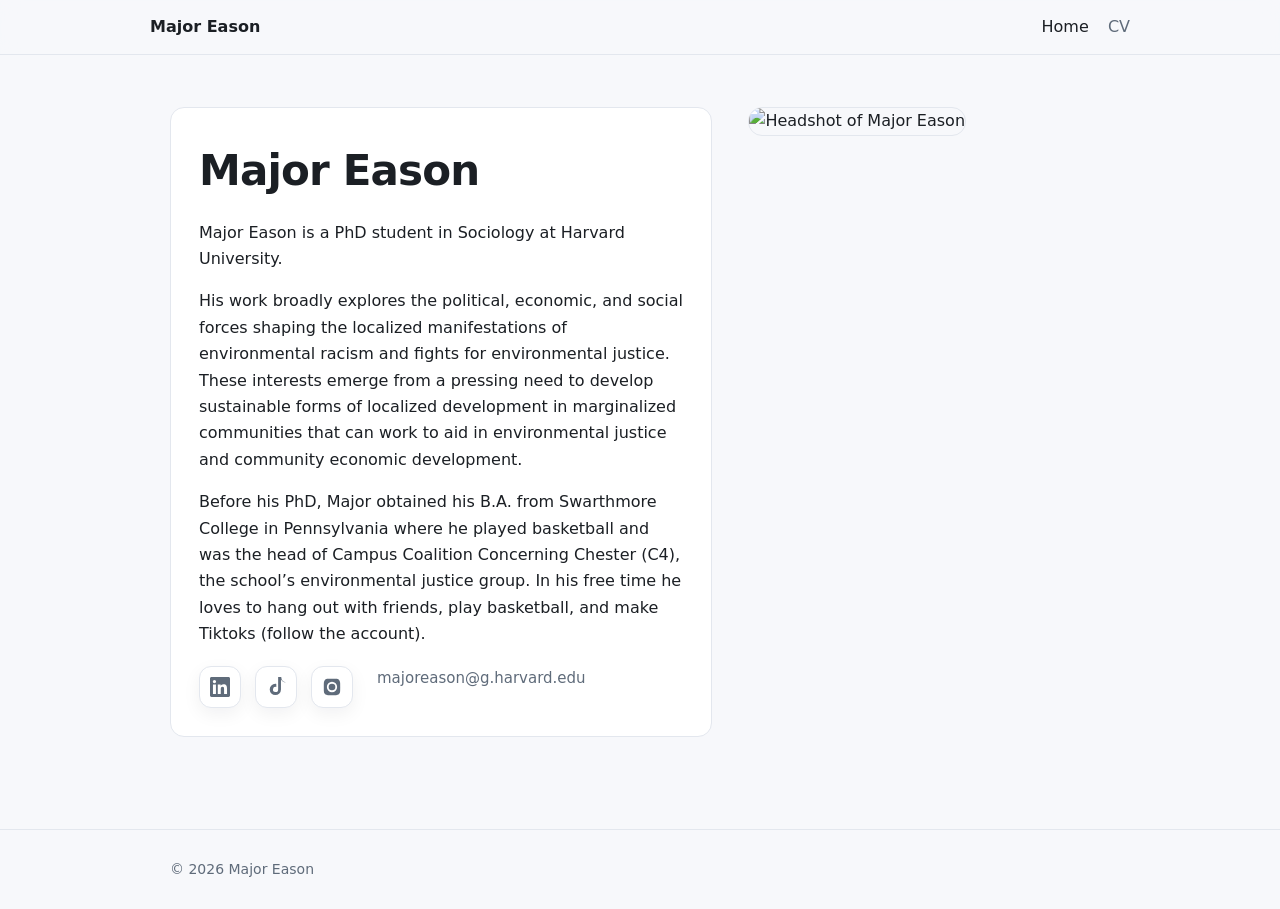
==== index.html @ 87925192 "Add files via upload" ====
<!doctype html>
<html lang="en">
<head>
  <meta charset="utf-8"/>
  <meta name="viewport" content="width=device-width, initial-scale=1"/>
  <title>Major Eason</title>
  <link rel="stylesheet" href="styles.css"/>
</head>
<body>

<header class="nav">
  <div class="container nav-inner">
    <div class="brand">Major Eason</div>
    <nav class="nav-links">
      <a class="active" href="index.html">Home</a>
      <a href="cv.html">CV</a>
    </nav>
  </div>
</header>

<main>
  <section class="hero">
    <div class="container hero-grid">
      <div class="card">
        <h1>Major Eason</h1>
        <div class="bio">
          <p>Major Eason is a PhD student in Sociology at Harvard University.</p>
<p>His work broadly explores the political, economic, and social forces shaping the localized manifestations of environmental racism and fights for environmental justice. These interests emerge from a pressing need to develop sustainable forms of localized development in marginalized communities that can work to aid in environmental justice and community economic development.</p>
<p>Before his PhD, Major obtained his B.A. from Swarthmore College in Pennsylvania where he played basketball and was the head of Campus Coalition Concerning Chester (C4), the school’s environmental justice group. In his free time he loves to hang out with friends, play basketball, and make Tiktoks (follow the account).</p>
        </div>
        
    
<div class="social" aria-label="Social links">
  <a class="icon-link" href="https://www.linkedin.com/in/major-eason" target="_blank" aria-label="LinkedIn">
    <span class="icon"><svg viewBox="0 0 24 24"><path d="M20.447 20.452H16.89v-5.569c0-1.328-.027-3.037-1.852-3.037-1.853 0-2.136 1.445-2.136 2.939v5.667H9.345V9h3.414v1.561h.047c.476-.9 1.637-1.85 3.37-1.85 3.602 0 4.264 2.37 4.264 5.455v6.286zM5.337 7.433a1.986 1.986 0 1 1 0-3.972 1.986 1.986 0 0 1 0 3.972zM7.119 20.452H3.555V9h3.564v11.452zM22.225 0H1.771C.792 0 0 .774 0 1.727v20.545C0 23.227.792 24 1.771 24h20.451C23.2 24 24 23.227 24 22.273V1.727C24 .774 23.2 0 22.222 0z"/></svg></span>
  </a>
  <a class="icon-link" href="https://www.tiktok.com/@major_fax" target="_blank" aria-label="TikTok">
    <span class="icon"><svg viewBox="0 0 24 24"><path d="M23.993 6.38a6.77 6.77 0 0 1-3.79-1.09 6.9 6.9 0 0 1-2.24-2.56v12.21a6.75 6.75 0 1 1-6.75-6.75c.39 0 .77.04 1.14.1v3.66a3.09 3.09 0 1 0 2.22 2.96V0h3.7a6.77 6.77 0 0 0 5.72 6.38z"/></svg></span>
  </a>
  <a class="icon-link" href="https://www.instagram.com/major_fax/" target="_blank" aria-label="Instagram">
    <span class="icon"><svg viewBox="0 0 24 24"><path d="M12 2.163c3.204 0 3.584.012 4.85.07 1.366.062 2.633.343 3.608 1.319.975.975 1.257 2.243 1.319 3.608.058 1.266.069 1.645.069 4.84s-.012 3.575-.069 4.84c-.062 1.366-.344 2.633-1.319 3.608-.975.975-2.242 1.257-3.608 1.319-1.266.058-1.646.069-4.85.069s-3.584-.012-4.85-.069c-1.366-.062-2.633-.344-3.608-1.319-.975-.975-1.257-2.242-1.319-3.608C2.175 15.738 2.163 15.358 2.163 12s.012-3.738.069-4.84c.062-1.366.344-2.633 1.319-3.608.975-.976 2.242-1.257 3.608-1.319C8.416 2.175 8.796 2.163 12 2.163zm0 3.675a6.162 6.162 0 1 0 0 12.324 6.162 6.162 0 0 0 0-12.324zm0 10.162a3.999 3.999 0 1 1 0-7.998 3.999 3.999 0 0 1 0 7.998zm6.406-11.845a1.44 1.44 0 1 1-2.88 0 1.44 1.44 0 0 1 2.88 0z"/></svg></span>
  </a>
  <a class="email-link" href="mailto:majoreason@g.harvard.edu">majoreason@g.harvard.edu</a>
</div>

    
      </div>

      <div class="headshot">
        <img src="assets/major_headshot.jpg" alt="Headshot of Major Eason"/>
      </div>
    </div>
  </section>
</main>

<footer class="footer">
  <div class="container">© 2026 Major Eason</div>
</footer>

</body>
</html>
---- styles.css ----
:root{
  --bg:#f7f8fb;
  --panel:#ffffff;
  --text:#1b1f24;
  --muted:#5f6b7a;
  --line:#e3e7ee;
  --accent:#3b5bdb;
  --link:#3b5bdb;
  --radius:14px;
  --max:980px;
  --font: ui-sans-serif, system-ui, -apple-system, Segoe UI, Roboto, Helvetica, Arial;
}

*{box-sizing:border-box}
body{
  margin:0;
  font-family:var(--font);
  background:var(--bg);
  color:var(--text);
  line-height:1.65;
}

a{color:var(--link); text-decoration:none}
a:hover{text-decoration:underline}

.container{max-width:var(--max); margin:0 auto; padding:0 20px}

.nav{
  position:sticky; top:0;
  background:rgba(247,248,251,.9);
  backdrop-filter: blur(10px);
  border-bottom:1px solid var(--line);
}
.nav-inner{display:flex; justify-content:space-between; align-items:center; padding:14px 0}
.brand{font-weight:600}
.nav-links a{margin-left:14px; color:var(--muted)}
.nav-links a.active{color:var(--text)}

.hero{padding:52px 0 32px}
.hero-grid{
  display:grid;
  grid-template-columns:1.2fr .8fr;
  gap:36px;
}
@media(max-width:900px){.hero-grid{grid-template-columns:1fr}}

.card{
  background:var(--panel);
  border:1px solid var(--line);
  border-radius:var(--radius);
  padding:28px;
}

h1{margin:0 0 14px; font-size:42px; letter-spacing:-.02em}
.bio p{margin:0 0 16px}

.headshot img{
  width:100%;
  border-radius:var(--radius);
  border:1px solid var(--line);
}

.social{
  display:flex; gap:14px; flex-wrap:wrap; margin-top:18px
}

.icon{width:20px; height:20px;}
.icon svg{width:100%; height:100%; fill:currentColor}

.footer{
  border-top:1px solid var(--line);
  margin-top:60px;
  padding:28px 0;
  color:var(--muted);
  font-size:14px;
}.icon-link{
  display:inline-flex;
  align-items:center;
  justify-content:center;
  width:42px;
  height:42px;
  border-radius:12px;
  border:1px solid var(--line);
  background: #fff;
  color: var(--muted);
  transition: transform .12s ease, box-shadow .12s ease, color .12s ease;
  box-shadow: 0 6px 18px rgba(15,23,42,.06);
}
.icon-link:hover{
  color: var(--text);
  transform: translateY(-1px);
  box-shadow: 0 10px 24px rgba(15,23,42,.10);
  text-decoration:none;
}
.icon-link:focus-visible{
  outline: 3px solid rgba(59,91,219,.25);
  outline-offset: 2px;
}

.email-link{
  margin-left:10px;
  font-size:15px;
  color:var(--muted);
}
.email-link:hover{color:var(--text)}
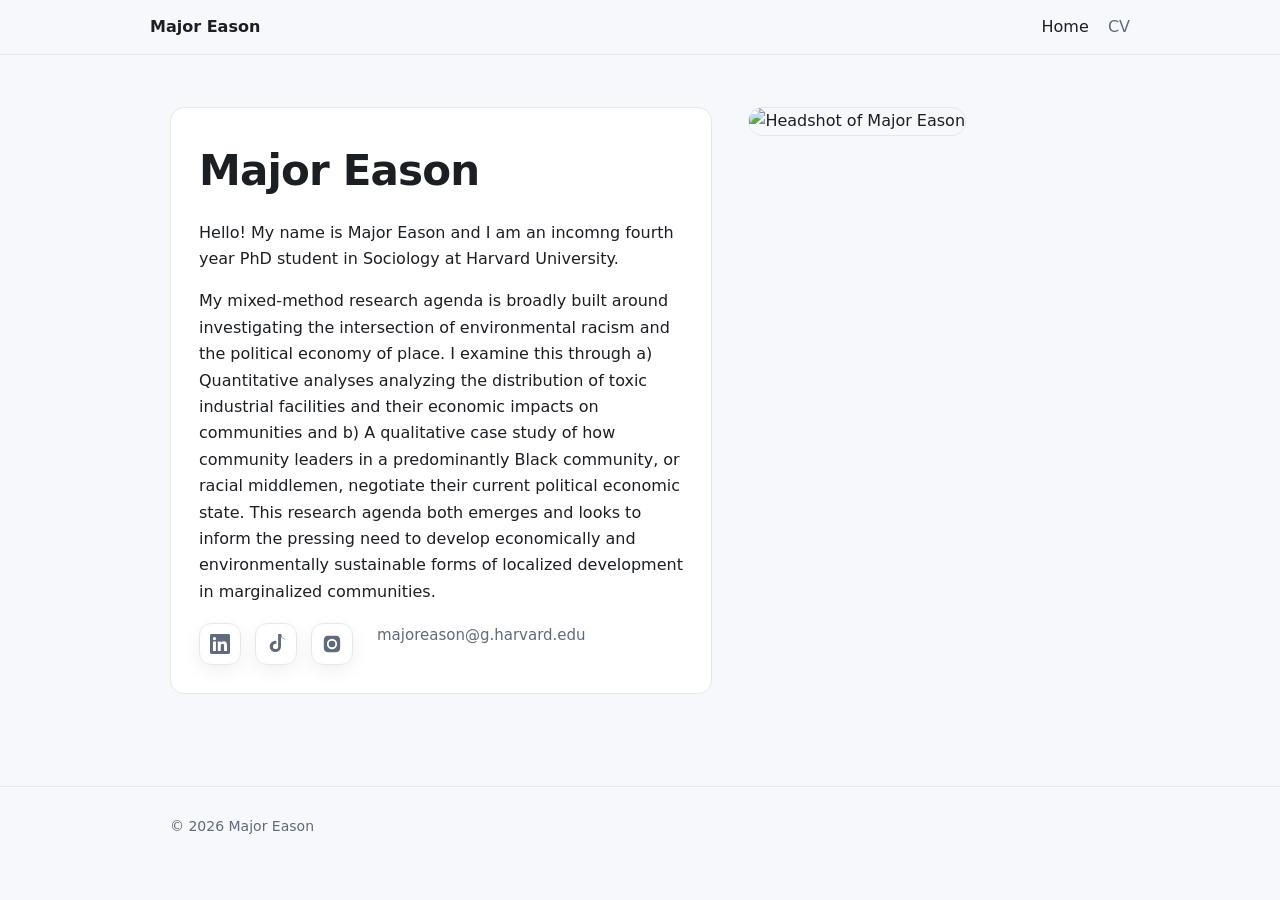
==== commit c56dbbe6: "Updated_index.html" ====
--- a/index.html
+++ b/index.html
@@ -24,9 +24,9 @@
       <div class="card">
         <h1>Major Eason</h1>
         <div class="bio">
-          <p>Major Eason is a PhD student in Sociology at Harvard University.</p>
-<p>His work broadly explores the political, economic, and social forces shaping the localized manifestations of environmental racism and fights for environmental justice. These interests emerge from a pressing need to develop sustainable forms of localized development in marginalized communities that can work to aid in environmental justice and community economic development.</p>
-<p>Before his PhD, Major obtained his B.A. from Swarthmore College in Pennsylvania where he played basketball and was the head of Campus Coalition Concerning Chester (C4), the school’s environmental justice group. In his free time he loves to hang out with friends, play basketball, and make Tiktoks (follow the account).</p>
+          <p>Hello! My name is Major Eason and I am an incomng fourth year PhD student in Sociology at Harvard University.</p>
+<p>My mixed-method research agenda is broadly built around investigating the intersection of environmental racism and the political economy of place. I examine this through a) Quantitative analyses analyzing the distribution of toxic industrial facilities and their economic impacts on communities and b) A qualitative case study of how community leaders in a predominantly Black community, or racial middlemen, negotiate their current political economic state.  This research agenda both emerges and looks to inform the pressing need to develop economically and environmentally sustainable forms of localized development in marginalized communities. </p>
+</p>
         </div>
         
     
@@ -47,7 +47,7 @@
       </div>
 
       <div class="headshot">
-        <img src="assets/major_headshot.jpg" alt="Headshot of Major Eason"/>
+        <img src="assets/major_headshot.jpg" width="1200" height="1172" alt="Headshot of Major Eason"/>
       </div>
     </div>
   </section>
--- a/styles.css
+++ b/styles.css
@@ -56,6 +56,7 @@
 
 .headshot img{
   width:100%;
+  height:auto;
   border-radius:var(--radius);
   border:1px solid var(--line);
 }
@@ -103,3 +104,54 @@
   color:var(--muted);
 }
 .email-link:hover{color:var(--text)}
+
+.cv-main{margin-top:40px}
+
+.cv-head{
+  display:flex;
+  justify-content:space-between;
+  align-items:center;
+  gap:16px;
+  flex-wrap:wrap;
+  margin-bottom:20px;
+}
+.cv-head h1{margin:0; font-size:32px}
+
+.btn{
+  display:inline-block;
+  padding:10px 18px;
+  border-radius:12px;
+  border:1px solid var(--line);
+  background:var(--panel);
+  color:var(--text);
+  font-size:15px;
+  font-weight:500;
+  box-shadow: 0 6px 18px rgba(15,23,42,.06);
+  transition: transform .12s ease, box-shadow .12s ease;
+}
+.btn:hover{
+  transform: translateY(-1px);
+  box-shadow: 0 10px 24px rgba(15,23,42,.10);
+  text-decoration:none;
+}
+.btn:focus-visible{
+  outline: 3px solid rgba(59,91,219,.25);
+  outline-offset: 2px;
+}
+
+.pdf-frame{
+  width:100%;
+  height:80vh;
+  border:1px solid var(--line);
+  border-radius:12px;
+  background:var(--panel);
+}
+
+/* Mobile browsers generally refuse to render PDFs in an iframe, so swap the
+   embed for a link rather than showing an empty box. */
+.pdf-fallback{display:none}
+@media(max-width:820px){
+  .pdf-frame{display:none}
+  .pdf-fallback{display:block; text-align:center}
+  .pdf-fallback p{margin:0 0 16px; color:var(--muted)}
+}
